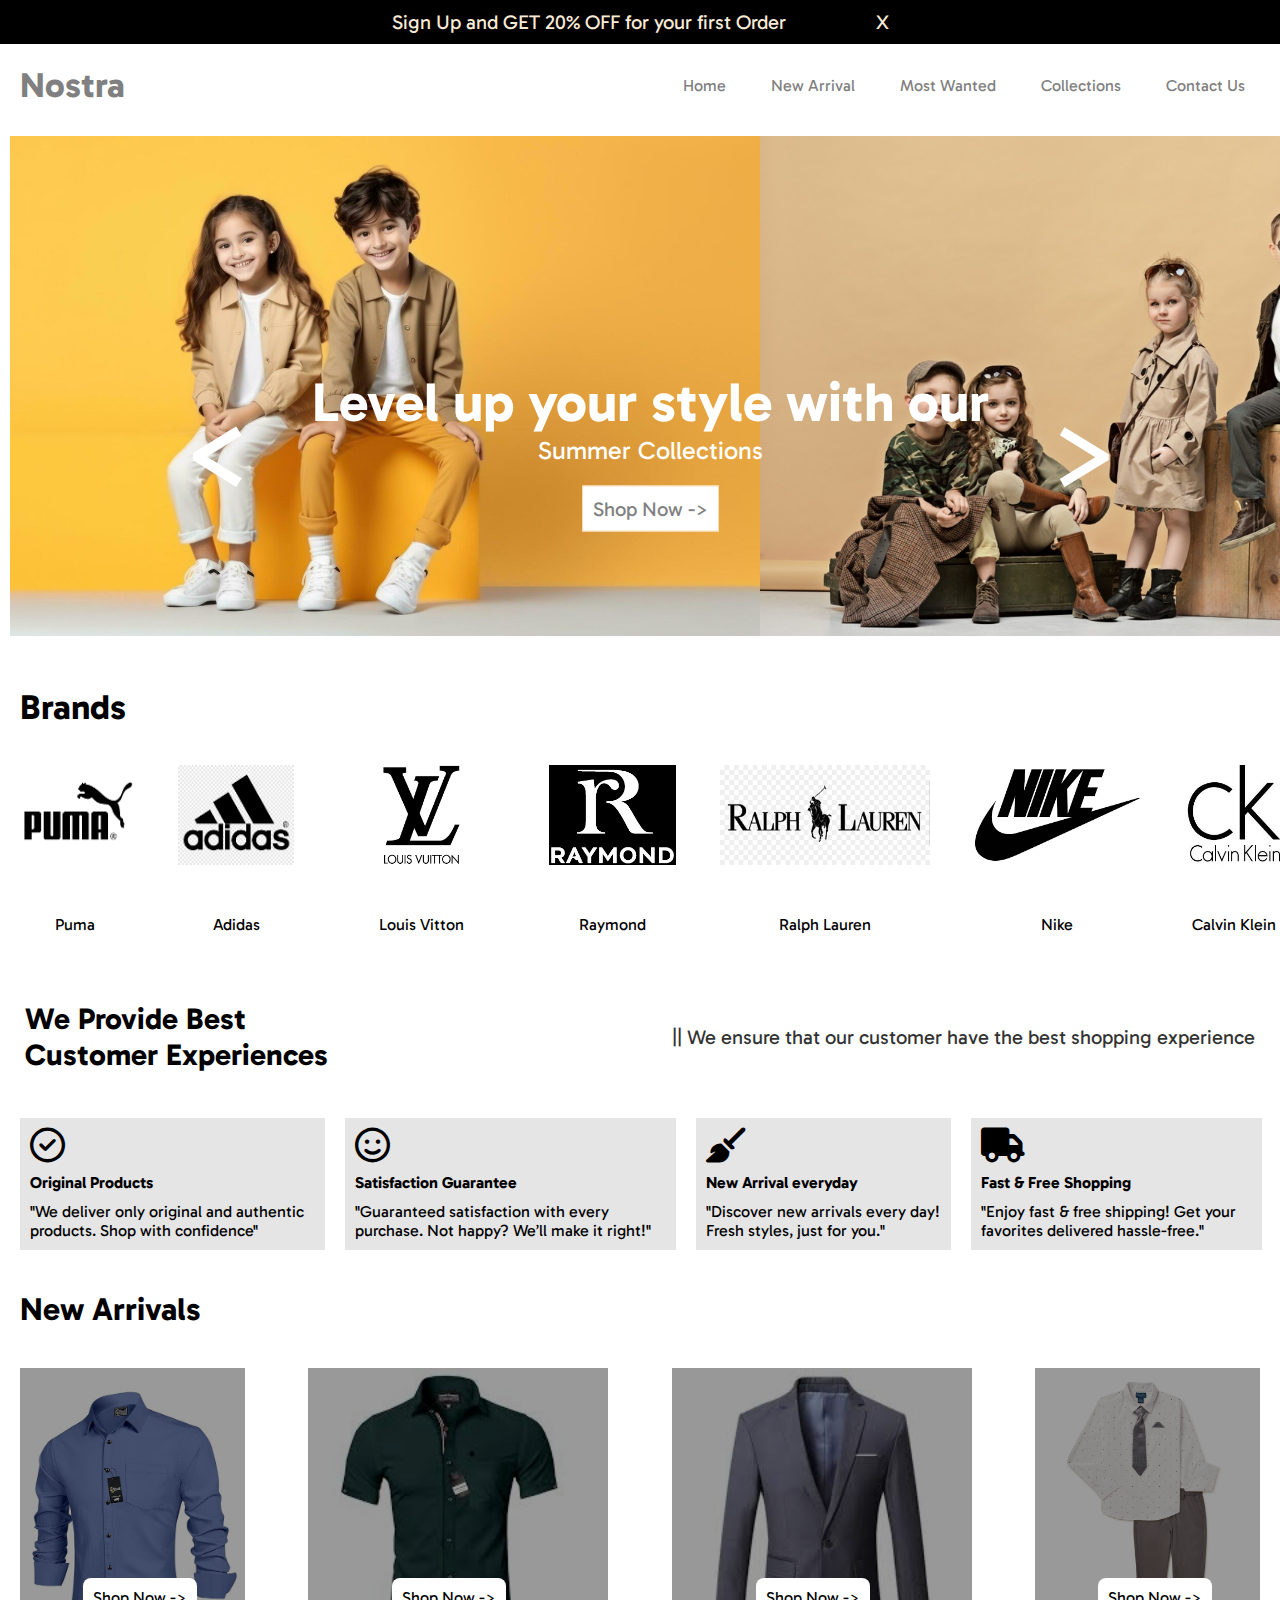
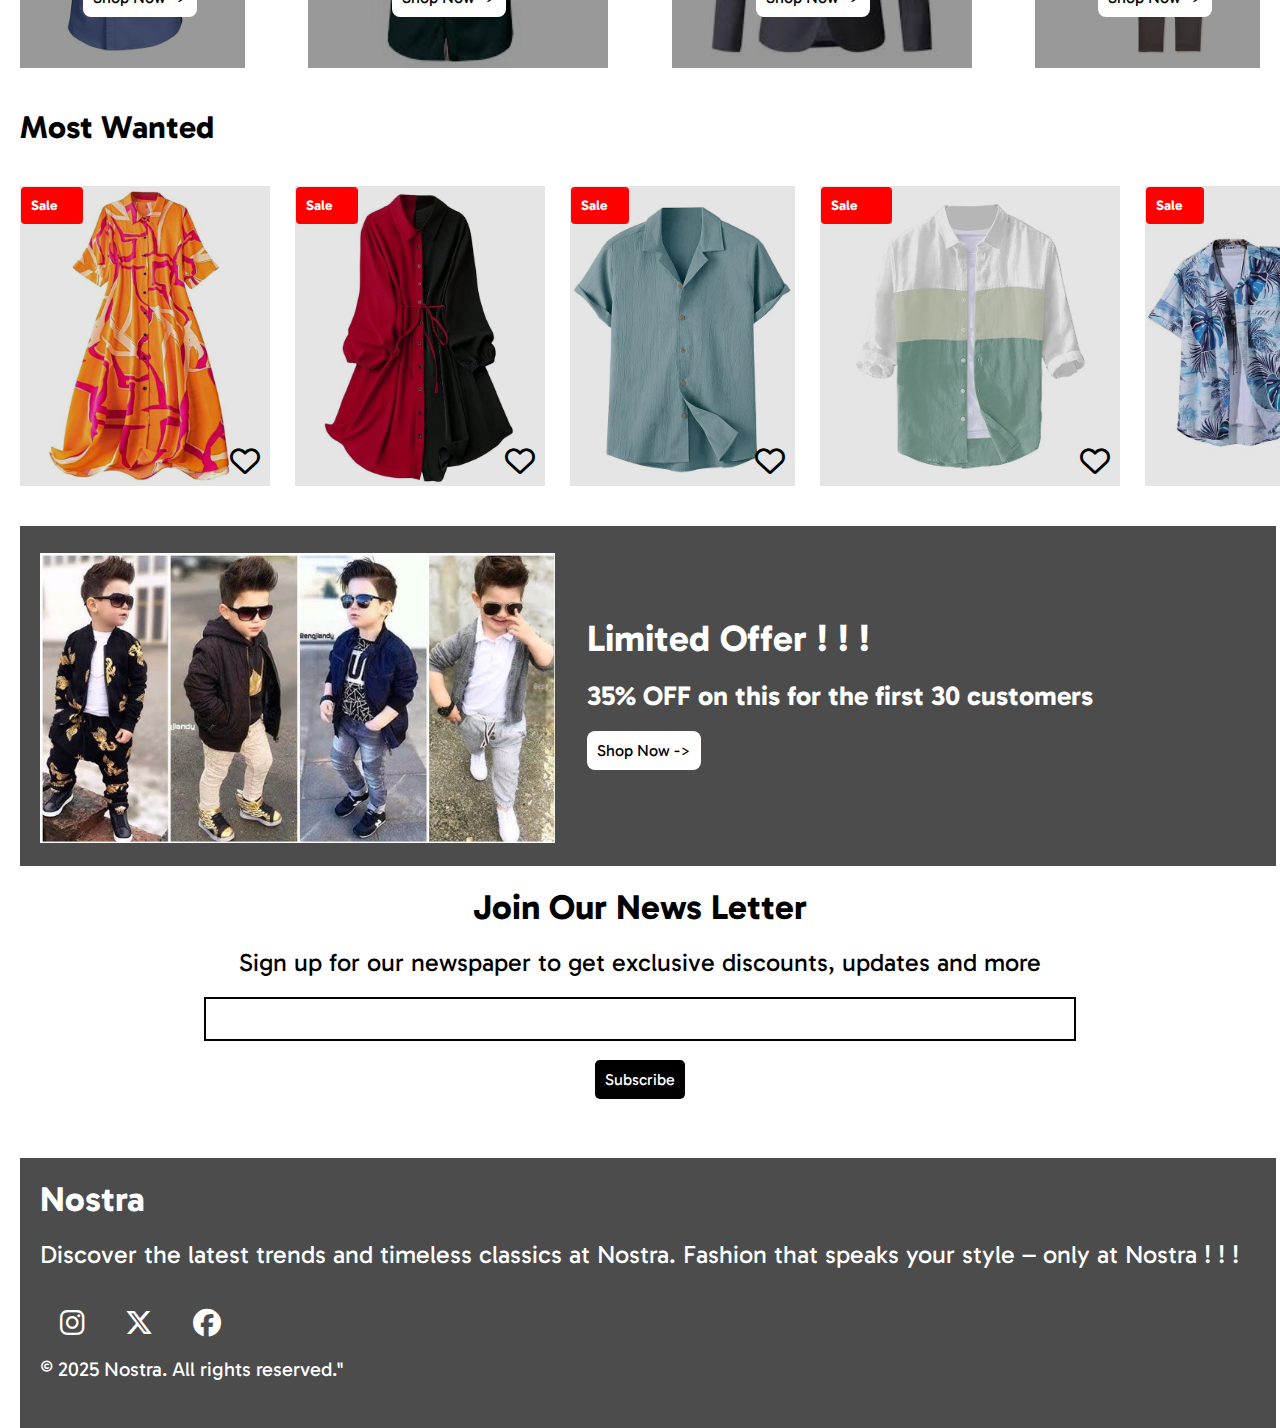
==== index.html @ b905a11a "initial commit" ====
<!DOCTYPE html>
<html lang="en">

<head>
    <meta charset="UTF-8">
    <meta name="viewport" content="width=device-width, initial-scale=1.0">
    <title>Nostra</title>
    <link rel="preconnect" href="https://fonts.googleapis.com">
    <link rel="preconnect" href="https://fonts.gstatic.com" crossorigin>
    <link href="https://fonts.googleapis.com/css2?family=Gabarito:wght@400..900&display=swap" rel="stylesheet">
    <link rel="stylesheet" href="https://cdnjs.cloudflare.com/ajax/libs/font-awesome/6.7.2/css/all.min.css"
        integrity="sha512-Evv84Mr4kqVGRNSgIGL/F/aIDqQb7xQ2vcrdIwxfjThSH8CSR7PBEakCr51Ck+w+/U6swU2Im1vVX0SVk9ABhg=="
        crossorigin="anonymous" referrerpolicy="no-referrer" />
    <link rel="stylesheet" href="style.css">
</head>

<body>
    <!-- Offer -->
    <section id="offerId">

        <div>Sign Up and GET 20% OFF for your first Order </div>
        <div id="closeId"> X </div>
    </section>
    <!-- Navbar -->
    <section id="navBar">
        <div>
            <h1 style="font-size: 35px;">Nostra</h1>
        </div>
        <div>
            <ul id="list">
                <li><a href="index.html">Home</a></li>
                <li><a href="#newArrivals">New Arrival</a></li>
                <li><a href="#wanted">Most Wanted</a></li>
                <li><a href="">Collections</a></li>
                <li><a href="">Contact Us</a></li>
            </ul>
        </div>
    </section>
    <!-- Slider -->
    <section id="bannerId">
        <div id="banner-img">
            <img src="./Assets/kids-1.jpg" alt="" style="height:500px;">
            <img src="./Assets/kids.jpg" alt="" style="height:500px;">
            <img src="./Assets/kids-5.jpg" alt="" style="height:500px;">
            <img src="./Assets/kids-4.jpg" alt="" style="height:500px;">
        </div>
        <div id="banner-text">
            <div id="leftScroll">
                < </div> <!-- Move this out -->
                    <div id="inside-text">
                        <p id="first">Level up your style with our</p>
                        <p id="second">Summer Collections</p>
                        <p id="third">Shop Now -></p>
                    </div>
                    <div id="rightScroll"> > </div> <!-- Move this out -->
            </div>
    </section>
    <!-- Brand -->
    <section style="margin-top: 20px;">
        <h1 style="padding: 20px; font-size:35px;">Brands</h1>
        <div id="iconId">
            <div class="icon">
                <img src="./Assets/icons/1.png" alt="" style="height:100px;">
                <p>Puma</p>
            </div>
            <div class="icon">

                <img src="./Assets/icons/2.png" alt="" style="height:100px;">
                <p>Adidas</p>
            </div>
            <div class="icon">
                <img src="./Assets/icons/10.png" alt="" style="height:100px;">
                <p>Louis Vitton</p>
            </div>
            <div class="icon">
                <img src="./Assets/icons/5.png" alt="" style="height:100px;">
                <p>Raymond</p>
            </div>
            <div class="icon">
                <img src="./Assets/icons/6.png" alt="" style="height:100px;">
                <p>Ralph Lauren</p>
            </div>
            <div class="icon">
                <img src="./Assets/icons/8.png" alt="" style="height:100px;">
                <p>Nike</p>
            </div>
            <div class="icon">
                <img src="./Assets/icons/9.jfif" alt="" style="height:100px;">
                <p>Calvin Klein</p>
            </div>
        </div>
    </section>
    <!-- Reviews -->
    <section id="review-first">
        <div id="firstPara">We Provide Best <br> Customer Experiences</div>
        <div id="secondPara">|| We ensure that our customer have the best shopping experience</div>
    </section>
    <section id="review-second">
        <div id="about-review">
            <div class="review">
                <i class="fa-regular fa-circle-check"></i>
                <p><strong>Original Products</strong></p>
                <p>"We deliver only original and authentic products.
                    Shop with confidence"</p>
            </div>
            <div class="review">
                <i class="fa-regular fa-face-smile"></i>
                <p><strong>Satisfaction Guarantee</strong></p>
                <p>"Guaranteed satisfaction with every purchase.
                    Not happy? We’ll make it right!"</p>
            </div>
            <div class="review">
                <i class="fa-solid fa-broom"></i>
                <p><strong>New Arrival everyday</strong></p>
                <p>"Discover new arrivals every day!
                    Fresh styles, just for you."</p>
            </div>
            <div class="review">
                <i class="fa-solid fa-truck"></i>
                <p><strong>Fast & Free Shopping</strong></p>
                <p>"Enjoy fast & free shipping!
                    Get your favorites delivered hassle-free."</p>
            </div>
        </div>
    </section>
    <!-- New Arrivals -->
    <section id="newArrivals">
        <h1 style="padding: 20px;">New Arrivals</h1>
        <div id="arrivalContainer">
            <div class="arrivalId">
                <img src="./Assets/arrival/1.jpg" alt="" style="height:300px;width:100%;">
                <p class="shop">Shop Now -></p>
            </div>
            <div class="arrivalId">
                <img src="./Assets/arrival/5.jfif" alt="" style="height:300px;width:100%;">
                <p class="shop">Shop Now -></p>
            </div>
            <div class="arrivalId">
                <img src="./Assets/arrival/3.jfif" alt="" style="height:300px;width:100%;">
                <p class="shop">Shop Now -></p>
            </div>
            <div class="arrivalId">
                <img src="./Assets/arrival/4.jpg" alt="" style="height:300px;width:100%;">
                <p class="shop">Shop Now -></p>
            </div>
        </div>
    </section>
    <!-- Most wanted -->
    <section id="wanted">
       <div> <h1 style="padding: 20px;">Most Wanted</h1></div>
        <div id="wanted-section">

            <div class="wanted-desc">
                <div class="wanted-img-container">
                    <p class="sale-text">Sale</p>
                    <img src="./Assets/wanted/1.jpg" alt="Product Image">
                    <div class="overlay"></div>
                    <i class="fa-regular fa-heart heart-icon"></i>
                </div>
            </div>
            <div class="wanted-desc">
                <div class="wanted-img-container">
                    <p class="sale-text">Sale</p>
                    <img src="./Assets/wanted/2.jpg" alt="Product Image">
                    <div class="overlay"></div>
                    <i class="fa-regular fa-heart heart-icon"></i>
                </div>
            </div>
            <div class="wanted-desc">
                <div class="wanted-img-container">
                    <p class="sale-text">Sale</p>
                    <img src="./Assets/wanted/3.jpg" alt="Product Image">
                    <div class="overlay"></div>
                    <i class="fa-regular fa-heart heart-icon"></i>
                </div>
            </div>
            <div class="wanted-desc">
                <div class="wanted-img-container">
                    <p class="sale-text">Sale</p>
                    <img src="./Assets/wanted/4.jpg" alt="Product Image">
                    <div class="overlay"></div>
                    <i class="fa-regular fa-heart heart-icon"></i>
                </div>
            </div>
            <div class="wanted-desc">
                <div class="wanted-img-container">
                    <p class="sale-text">Sale</p>
                    <img src="./Assets/wanted/5.jpg" alt="Product Image">
                    <div class="overlay"></div>
                    <i class="fa-regular fa-heart heart-icon"></i>
                </div>
            </div>
            <div class="wanted-desc">
                <div class="wanted-img-container">
                    <p class="sale-text">Sale</p>
                    <img src="./Assets/wanted/6.jpg" alt="Product Image">
                    <div class="overlay"></div>
                    <i class="fa-regular fa-heart heart-icon"></i>
                </div>
            </div>
            <div class="wanted-desc">
                <div class="wanted-img-container">
                    <p class="sale-text">Sale</p>
                    <img src="./Assets/wanted/7.jpg" alt="Product Image">
                    <div class="overlay"></div>
                    <i class="fa-regular fa-heart heart-icon"></i>
                </div>
            </div>
            <div class="wanted-desc">
                <div class="wanted-img-container">
                    <p class="sale-text">Sale</p>
                    <img src="./Assets/wanted/8.jpg" alt="Product Image">
                    <div class="overlay"></div>
                    <i class="fa-regular fa-heart heart-icon"></i>
                </div>
            </div>
            <div class="wanted-desc">
                <div class="wanted-img-container">
                    <p class="sale-text">Sale</p>
                    <img src="./Assets/wanted/9.jpg" alt="Product Image">
                    <div class="overlay"></div>
                    <i class="fa-regular fa-heart heart-icon"></i>
                </div>
            </div>
            <div class="wanted-desc">
                <div class="wanted-img-container">
                    <p class="sale-text">Sale</p>
                    <img src="./Assets/wanted/10.jpg" alt="Product Image">
                    <div class="overlay"></div>
                    <i class="fa-regular fa-heart heart-icon"></i>
                </div>
            </div>

        </div>
    </section>
    <!-- Limited Offer -->
     <section id="limited-offer">
        <div id="img-offer"><img src="./Assets/jids-6.jpg" alt=""></div>
        <div id="offer-text">
            <h1 style="font-size: 37px;">Limited Offer ! ! !</h1><br>
            <h4 style="font-size: 27px;">35% OFF on this for the first 30 customers</h4><br>    
            <p class="shop-1">Shop Now -></p>

        </div>
     </section>
     <!-- NewsLetter -->
      <section id="newsLetter">
        <h1 style=" font-size:35px;">Join Our News Letter</h1><br>
        <p style="font-size:25px;">Sign up for our newspaper to get exclusive discounts, updates and more</p>
        <br>
        <input type="text" style="font-size:35px; width:70%;border: 2px solid black;"><br><br>
        <p id="subscribe">Subscribe</p>
        <br>
      </section>
    <!-- Footer -->
     <section id="footer">
        <h1 style=" font-size:35px;">Nostra</h1><br>
        <p  style="font-size:25px;">Discover the latest trends and timeless classics at Nostra.
            Fashion that speaks your style – only at Nostra ! ! !</p><br>
            <div id="social-icons">
                <i class="fa-brands fa-instagram"></i>
                <i class="fa-brands fa-x-twitter"></i>
                <i class="fa-brands fa-facebook"></i>
            </div>
            <p style="font-size:20px;">© 2025 Nostra. All rights reserved."</p>
     </section>
    <script src="index.js"></script>
</body>

</html>
---- style.css ----
* {
    margin: 0px;
    padding: 0px;
}

body {
    font-family: "Gabarito", serif;


}

#offerId {
    background-color: black;
    color: antiquewhite;
    height: 10%;
    padding: 10px;
    display: flex;
    flex-direction: row;
    justify-content: center;
    gap: 90px;
    align-items: center;
    font-size: 20px;
    font-weight: 100;
}

#closeId {
    cursor: pointer;
}

#navBar {
    display: flex;
    padding: 20px;
    position: sticky;
    top:0;
    background-color: white;
    z-index: 20;
    color: gray;
    align-items: center;
    justify-content: space-between;
}

#list {
    display: flex;
    justify-content: space-between;
    list-style-type: none;
    gap: 30px;
}
#list a {
    text-decoration: none; /* Remove underline */
    color: inherit; /* Keep default text color */
}


#list li {
    display: inline-block; /* Display items in a line */
    margin-right: 15px; /* Add spacing between menu items */
}
#bannerId {
    display: flex;
    overflow-y: hidden;
    padding: 10px;
    width: 99%;
    /* width: fit-content; */
    /* overflow-y: hidden; */
    /* position: relative; */
}

#banner-img {
    display: flex;
    /* padding: 5px; */
    /* overflow: hidden; */
    /* overflow-x: hidden ; */

}

#bannerId img {
    /* width: 50%; */
    /* height: auto; */
    /* Maintains aspect ratio */
    /* object-fit: cover;  */
}


#banner-text {
    position: absolute;
    display: flex;
    width: 100%;
    justify-content: center;
    /* Center the text */
    align-items: center;
    top: 50%;
    transform: translateY(-50%);
    color: white;
}

#inside-text {
    text-align: center;
    /* background: rgba(0, 0, 0, 0.5); */
    padding: 20px;
    /* border-radius: 10px; */

}

#leftScroll,
#rightScroll {
    cursor: pointer;
    /* background-color: rgba(0, 0, 0, 0.5); */
    color: white;
    padding: 10px 15px;
    border-radius: 50%;
    font-size: 120px;
    margin: 0 20px;
    /* Space between scroll buttons and text */
}


#first {
    font-size: 55px;
    font-weight: bolder;
}

#second {
    font-size: 25px;
}

#third {
    margin-left: 40%;
    font-size: 20px;
    background-color: white;
    color: gray;
margin-top:20px;
    width: fit-content;
    padding: 10px;
    border: 1px solid wheat;
}

.icon {
    display: flex;
    flex-direction: column;
    align-items: center;
    text-align: center;
    gap: 50px;
    padding: 7px;
    /* border: 0.1px solid rgb(209, 203, 203); */
}

.icon img {
    width: 100%;
}

#iconId {
    display: flex;
    gap: 30px;
    padding: 10px;
    width: 100%;
}

#review-first {
    display: flex;
    justify-content: space-between;
    padding: 25px;
    align-items: center;
    margin-top: 25px;
}

#firstPara {
    font-size: 30px;
    font-weight: bolder;
}

#secondPara {
    opacity: 0.8;
    font-size: 20px;
}

#review-second {
    width: 97%;

}

#about-review {
    display: flex;
    padding: 20px;
    gap: 20px;
    width: 100%;
    justify-content: space-between;
}

#about-review i {
    font-size: 35px;
}

.review {
    padding: 10px;
    background-color: rgba(0, 0, 0, 0.1);
    display: flex;
    flex-direction: column;
    gap: 10px;

}

#arrivalContainer {
    justify-content: space-between;
    padding: 20px;
    display: flex;
}

.arrivalId {
    position: relative;
    overflow: hidden;
    /* Ensures overlay stays inside */
}

.arrivalId::before {
    content: "";
    position: absolute;
    top: 0;
    /* left: 0; */
    width: 100%;
    height: 100%;
    background-color: rgba(0, 0, 0, 0.4);
    /* Adjust opacity */
    z-index: 1;
    /* Ensures it's above the image */
}

.arrivalId img {
    width: 100%;
    height: 100%;
    object-fit: cover;
    display: block;
    position: relative;
    z-index: 0;
    /* Keep image below overlay */
}

.shop {
    position: absolute;
    cursor: pointer;
    left: 28%;
    top: 70%;
    background-color: white;
    color: black;
    padding: 10px;
    border-radius: 8px;
    z-index: 2;
}

#wanted-section {
    width: 97%;
    padding: 20px;
    gap: 25px;
    overflow-y: hidden;
    display: flex;
}

.wanted-desc img {

    height: 300px;
}
::-webkit-scrollbar {
    display: none;
}
.wanted-desc i {
    color: black;
    font-size: 30px;
}

/* Parent container */
.wanted-img-container {
    position: relative;
    width: 100%;
    height: 300px;
    display: flex;
    justify-content: center;
    align-items: center;
}

/* Image (ensures it stays below the overlay) */
.wanted-img-container img {
    /* width: 100%; */
    /* height: 100%; */
    object-fit: cover;
    display: block;
}

/* Overlay (always visible, positioned over the image) */
.overlay {
    position: absolute;
    top: 0;
    left: 0;
    width: 100%;
    height: 100%;
    background: rgba(0, 0, 0, 0.1);
    /* Semi-transparent black overlay */
    color: white;
    display: flex;
    justify-content: center;
    align-items: center;
    font-size: 20px;
    font-weight: bold;
    text-transform: uppercase;
}

/* "Sale" text (Top-Left corner) */
.sale-text {
    position: absolute;
    top: 1px;
    left: 1px;
    background: red;
    color: white;
    width: 17%;
    padding: 10px;
    font-size: 14px;
    font-weight: bold;
    border-radius: 4px;
    z-index: 2;
    /* Ensures it stays on top */
}

/* Heart icon (Bottom-Right corner) */
.heart-icon {
    position: absolute;
    bottom: 10px;
    right: 10px;
    font-size: 20px;
    color: white;
    z-index: 2;
}

#limited-offer {
    background-color: rgba(0, 0, 0, 0.7);
    padding: 20px;
    margin-left: 20px;
    position: relative;
    width: 95%;
    height: 300px;
    margin-top: 20px;
    display: flex;
    
    /* justify-content: space-between; */
}

#limited-offer img {
    position: absolute;
    height: 290px;
    top: 8%;


}
#img-offer{
    width:45%;
}
#offer-text {
    color: wheat;
    margin-top: 70px;
    width: 50%;
    gap: 20px;
    color: white;
}

.shop-1 {

    background-color: white;
    color: black;
    width: fit-content;
    padding: 10px;
    border-radius: 8px;
    cursor: pointer;
}
#newsLetter
{
    padding: 20px;
    gap: 20px;
    text-align: center;
}
#subscribe{
    background-color: black;
    color: white;
    padding: 10px;
    border-radius: 5px;
    width: fit-content;
    margin-left: 500px;
    margin: 0 auto;
    cursor: pointer;
}
#footer{
    background-color: rgba(0, 0, 0, 0.7);
    padding: 20px;
    margin-left: 20px;
    width: 95%;
    height: 230px;
    margin-top: 20px;
    display: flex;
    flex-direction: column;
    color: white;
}
#social-icons{
    padding: 20px;
    display: flex;
    gap: 40px;
    line-height: 1.5px;
}
#social-icons i{
    font-size: 28px;
}
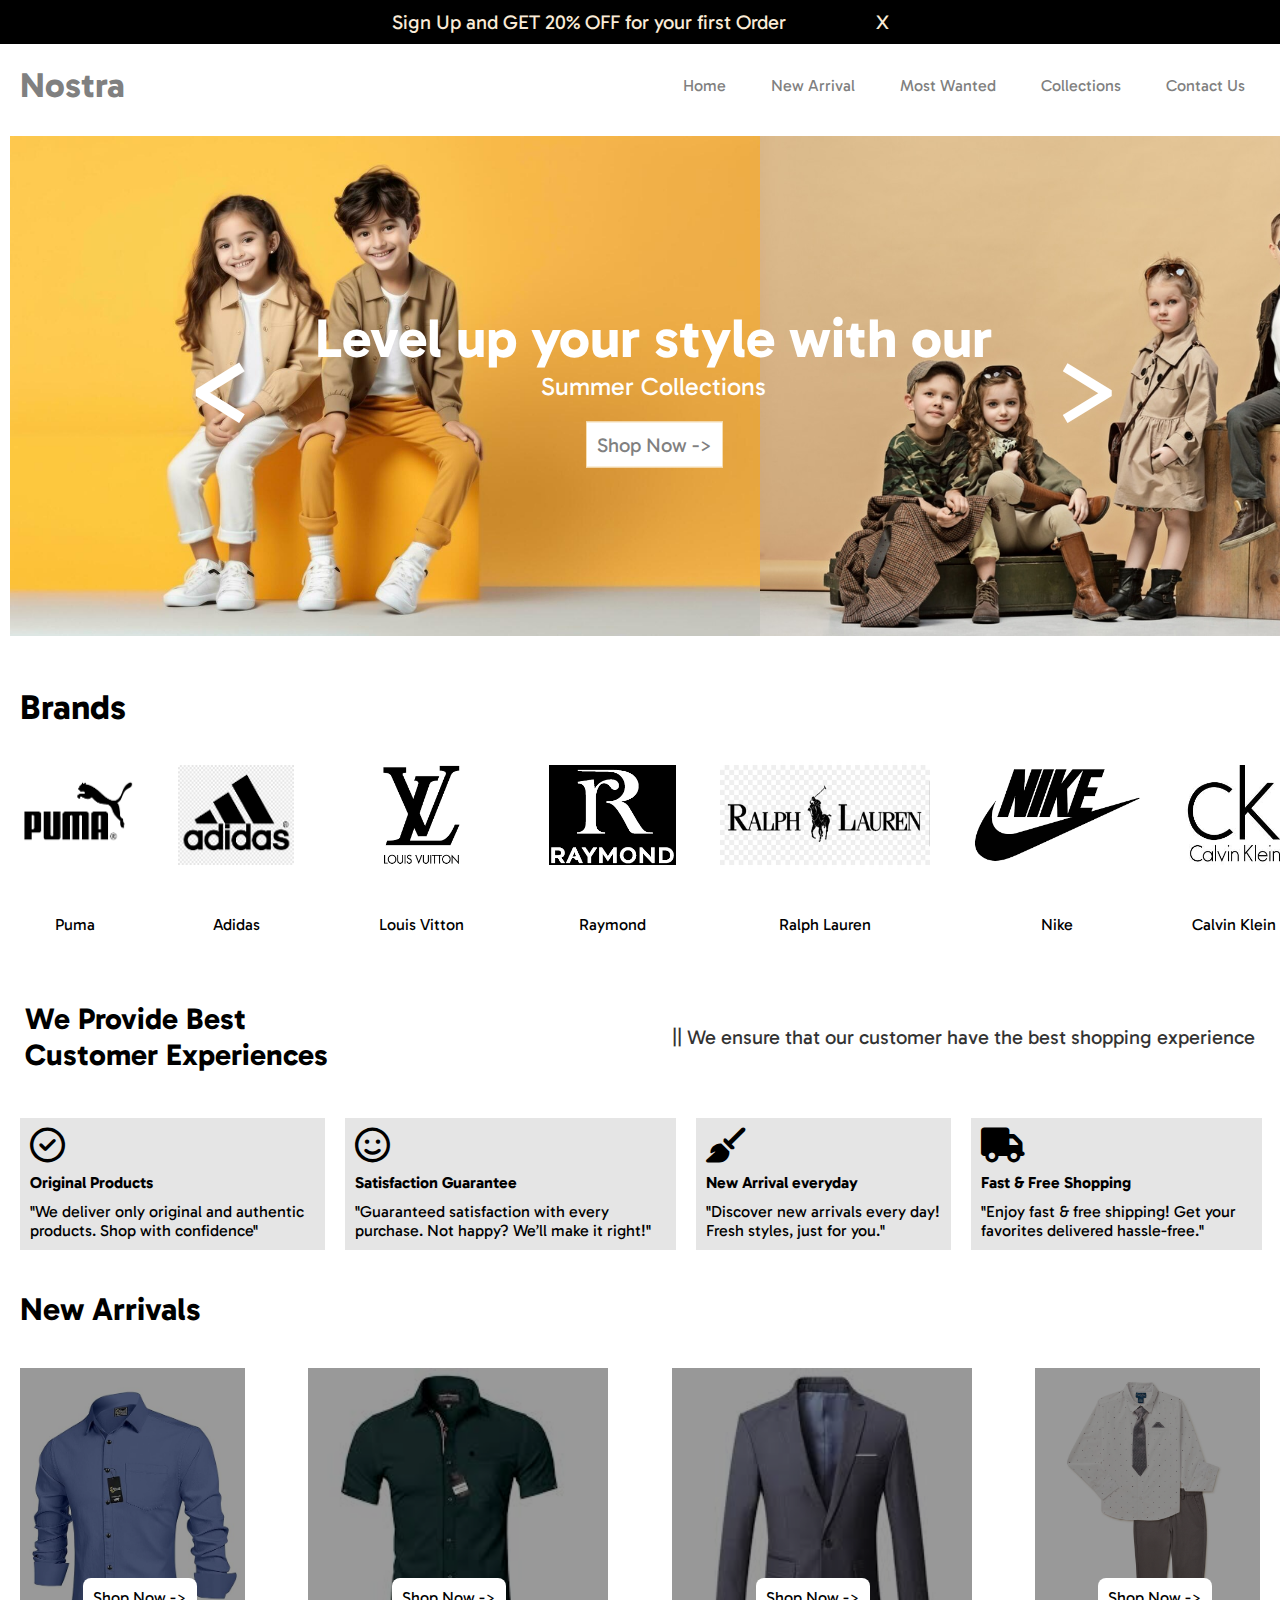
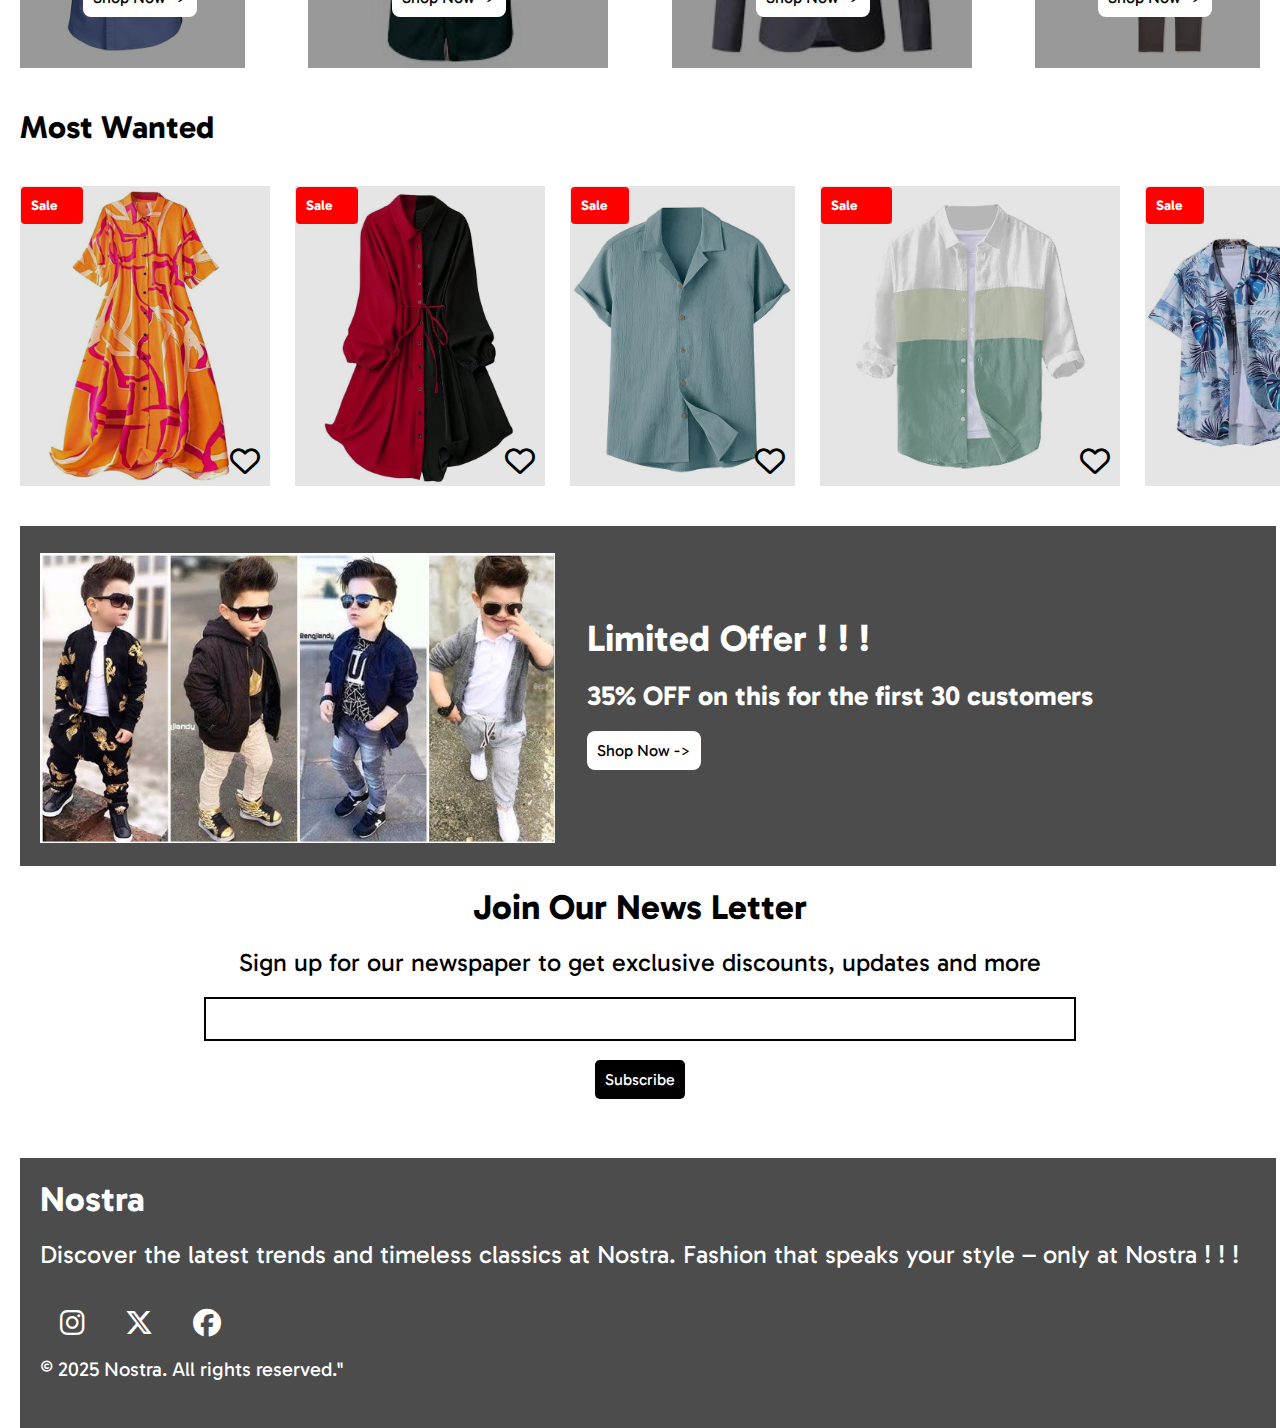
==== commit 9a863db6: "final commit" ====
--- a/index.html
+++ b/index.html
@@ -31,10 +31,12 @@
                 <li><a href="index.html">Home</a></li>
                 <li><a href="#newArrivals">New Arrival</a></li>
                 <li><a href="#wanted">Most Wanted</a></li>
-                <li><a href="">Collections</a></li>
-                <li><a href="">Contact Us</a></li>
+                <li><a href="Collections.html">Collections</a></li>
+                <li><a href="Contact.html">Contact Us</a></li>
             </ul>
-        </div>
+
+        </div>
+        <div id="menu"><i class="fa-solid fa-bars"></i></div>
     </section>
     <!-- Slider -->
     <section id="bannerId">
--- a/style.css
+++ b/style.css
@@ -31,7 +31,7 @@
     display: flex;
     padding: 20px;
     position: sticky;
-    top:0;
+    top: 0;
     background-color: white;
     z-index: 20;
     color: gray;
@@ -45,16 +45,22 @@
     list-style-type: none;
     gap: 30px;
 }
+
 #list a {
-    text-decoration: none; /* Remove underline */
-    color: inherit; /* Keep default text color */
+    text-decoration: none;
+    /* Remove underline */
+    color: inherit;
+    /* Keep default text color */
 }
 
 
 #list li {
-    display: inline-block; /* Display items in a line */
-    margin-right: 15px; /* Add spacing between menu items */
-}
+    display: inline-block;
+    /* Display items in a line */
+    margin-right: 15px;
+    /* Add spacing between menu items */
+}
+
 #bannerId {
     display: flex;
     overflow-y: hidden;
@@ -62,7 +68,7 @@
     width: 99%;
     /* width: fit-content; */
     /* overflow-y: hidden; */
-    /* position: relative; */
+    position: relative;
 }
 
 #banner-img {
@@ -128,7 +134,7 @@
     font-size: 20px;
     background-color: white;
     color: gray;
-margin-top:20px;
+    margin-top: 20px;
     width: fit-content;
     padding: 10px;
     border: 1px solid wheat;
@@ -203,6 +209,8 @@
     justify-content: space-between;
     padding: 20px;
     display: flex;
+    flex-wrap: wrap;
+    gap:20px;
 }
 
 .arrivalId {
@@ -258,9 +266,11 @@
 
     height: 300px;
 }
+
 ::-webkit-scrollbar {
     display: none;
 }
+
 .wanted-desc i {
     color: black;
     font-size: 30px;
@@ -337,7 +347,7 @@
     height: 300px;
     margin-top: 20px;
     display: flex;
-    
+
     /* justify-content: space-between; */
 }
 
@@ -348,9 +358,11 @@
 
 
 }
-#img-offer{
-    width:45%;
-}
+
+#img-offer {
+    width: 45%;
+}
+
 #offer-text {
     color: wheat;
     margin-top: 70px;
@@ -368,13 +380,14 @@
     border-radius: 8px;
     cursor: pointer;
 }
-#newsLetter
-{
+
+#newsLetter {
     padding: 20px;
     gap: 20px;
     text-align: center;
 }
-#subscribe{
+
+#subscribe {
     background-color: black;
     color: white;
     padding: 10px;
@@ -384,7 +397,8 @@
     margin: 0 auto;
     cursor: pointer;
 }
-#footer{
+
+#footer {
     background-color: rgba(0, 0, 0, 0.7);
     padding: 20px;
     margin-left: 20px;
@@ -395,12 +409,174 @@
     flex-direction: column;
     color: white;
 }
-#social-icons{
+
+#social-icons {
     padding: 20px;
     display: flex;
     gap: 40px;
     line-height: 1.5px;
 }
-#social-icons i{
+
+#social-icons i {
     font-size: 28px;
-}+}
+
+/* Collections */
+#first-sec,
+#second-sec {
+    display: flex;
+    flex-direction: column;
+    gap: 5px;
+    /* Reduces spacing between checkboxes */
+}
+
+label {
+    display: flex;
+    align-items: center;
+    gap: 15px;
+    /* Reduces space between checkbox and text */
+}
+
+#left-container {
+    padding: 25px;
+    /* width:50%; */
+    display: flex;
+    justify-content: space-between;
+}
+
+#main-container {
+    display: flex;
+
+}
+
+#dress-section {
+    display: flex;
+    flex-wrap: wrap;
+    padding: 20px;
+    gap: 20px;
+    width: 80%;
+    justify-content: space-between;
+}
+
+/* #dress-section {
+    display: flex;
+    flex-wrap: wrap;
+    padding: 30px;
+    gap: 20px;
+    width: 70%;
+    justify-content: space-between;
+} */
+#right-container {
+    display: flex;
+    flex-direction: column;
+    padding: 20px;
+    margin-left: 20px;
+
+}
+
+#right-container input {
+    outline: transparent;
+    border: none;
+    width: 100%;
+
+}
+
+#search {
+    align-items: center;
+    border: solid 1px gray;
+    border-radius: 75px;
+    padding: 10px;
+    display: flex;
+    gap: 20px;
+    width: 100%;
+    justify-content: start;
+
+    /* margin-left: 300px; */
+    ;
+    margin-top: 20px;
+    width: 80%;
+}
+
+#dress-section div {
+    position: relative;
+    width: 30%;
+    overflow: hidden;
+    text-align: center;
+    /* Center the text */
+}
+
+#dress-section img {
+    width: 100%;
+    height: 300px;
+    display: block;
+    filter: brightness(80%);
+    /* Dark overlay effect on image */
+}
+
+#dress-section div p {
+    margin-top: 10px;
+    font-size: 18px;
+    color: black;
+    /* Ensure text remains visible */
+}
+
+/* Contact */
+
+
+.container {
+    width: 50%;
+    margin: 50px auto;
+    background: white;
+    padding: 20px;
+    border-radius: 10px;
+    box-shadow: 0px 0px 10px rgba(0, 0, 0, 0.1);
+}
+
+h2 {
+    margin-bottom: 20px;
+}
+
+.contact-form input,
+.contact-form textarea {
+    width: 100%;
+    padding: 10px;
+    margin: 10px 0;
+    border: 1px solid #ccc;
+    border-radius: 5px;
+}
+
+.contact-form button {
+    background: #007bff;
+    color: white;
+    padding: 10px 15px;
+    border: none;
+    cursor: pointer;
+    border-radius: 5px;
+}
+
+.contact-form button:hover {
+    background: #0056b3;
+}
+
+.social-links a {
+    margin: 10px;
+    display: inline-block;
+    text-decoration: none;
+    font-size: 20px;
+}
+
+#menu {
+    display: none;
+}
+
+@media screen and (max-width: 600px) {
+    #menu {
+       display: flex;
+       font-weight: bolder;
+       font-size: 30px;
+    }
+    #list{
+        display:none;
+    }
+ } 
+ 